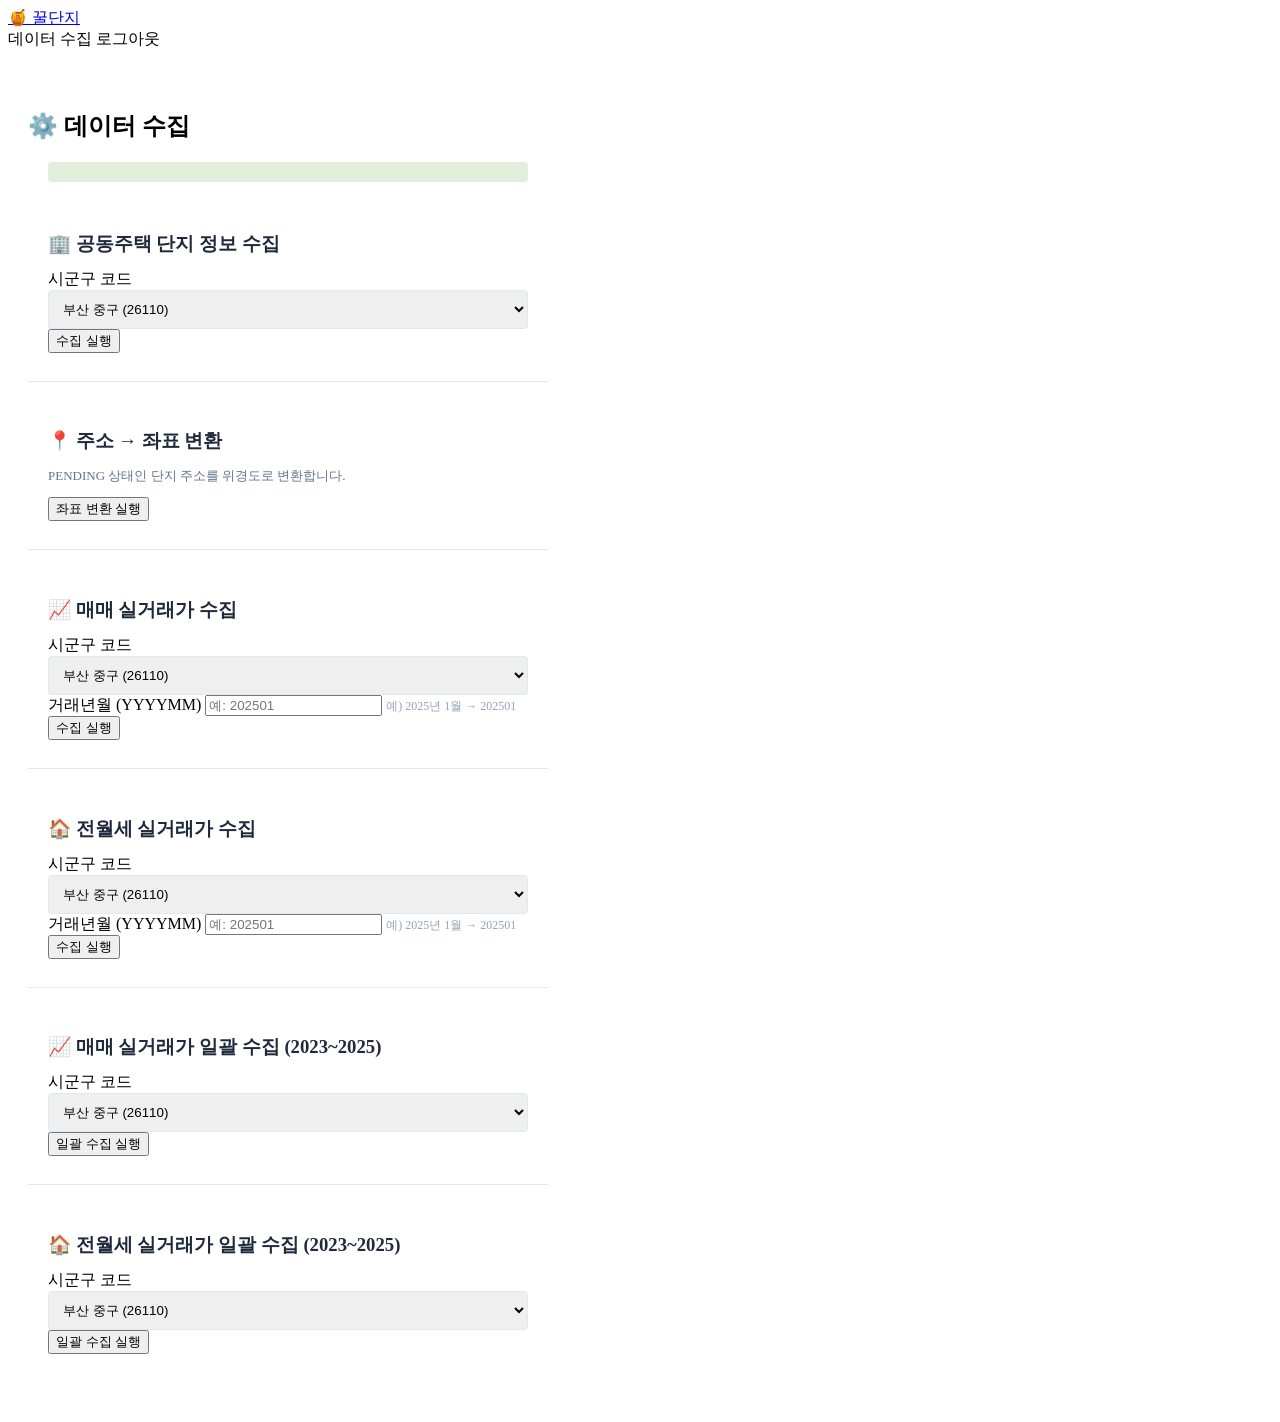
==== honeypot/src/main/resources/templates/admin/collect.html @ 5572f4a0 "honeypot V.1" ====
<!DOCTYPE html>
<html xmlns:th="http://www.thymeleaf.org">
<head>
    <meta charset="UTF-8">
    <title>꿀단지 - 관리자 데이터 수집</title>
    <link rel="stylesheet" th:href="@{/css/style.css}">
</head>
<body>

<nav class="navbar">
    <a href="/" class="navbar-brand">🍯 꿀단지</a>
    <div class="navbar-right">
        <a th:href="@{/admin/collect}" class="btn-login">데이터 수집</a>
        <a th:href="@{/member/logout}" class="btn-login">로그아웃</a>
    </div>
</nav>

<div class="auth-container" style="align-items:flex-start; padding:40px 20px;">
    <div class="auth-box" style="width:520px;">
        <div class="auth-header">
            <h2>⚙️ 데이터 수집</h2>
        </div>

        <!-- 수집 결과 메시지 -->
        <div th:if="${msg}"
             style="padding:10px 20px; background:#E2EFDA; color:#2E7D32;
                    margin:10px 20px; border-radius:4px;"
             th:text="${msg}"></div>

        <!-- 1. 공동주택 단지 정보 수집 -->
        <div style="padding:20px;">
            <h3 style="margin-bottom:12px; color:#1E293B;">🏢 공동주택 단지 정보 수집</h3>
            <form th:action="@{/admin/collect/complex}" method="post">
                <div class="form-group">
                    <label>시군구 코드</label>
                    <select name="sigunguCd" style="width:100%; padding:10px; border:1px solid #E2E8F0; border-radius:4px;">
					    <option value="26110">부산 중구 (26110)</option>
					    <option value="26140">부산 서구 (26140)</option>
					    <option value="26170">부산 동구 (26170)</option>
					    <option value="26200">부산 영도구 (26200)</option>
					    <option value="26230">부산 부산진구 (26230)</option>
					    <option value="26260">부산 동래구 (26260)</option>
					    <option value="26290">부산 남구 (26290)</option>
					    <option value="26320">부산 북구 (26320)</option>
					    <option value="26350">부산 해운대구 (26350)</option>
					    <option value="26380">부산 사하구 (26380)</option>
					    <option value="26410">부산 금정구 (26410)</option>
					    <option value="26440">부산 수영구 (26440)</option>
					    <option value="26470">부산 사상구 (26470)</option>
					    <option value="26500">부산 기장군 (26500)</option>
					</select>
                </div>
                <button type="submit" class="btn-primary">수집 실행</button>
            </form>
        </div>

        <hr style="border:none; border-top:1px solid #E2E8F0;">

        <!-- 2. 주소 → 좌표 변환 -->
        <div style="padding:20px;">
            <h3 style="margin-bottom:8px; color:#1E293B;">📍 주소 → 좌표 변환</h3>
            <p style="font-size:13px; color:#64748B; margin-bottom:12px;">
                PENDING 상태인 단지 주소를 위경도로 변환합니다.
            </p>
            <form th:action="@{/admin/collect/geo}" method="post">
                <button type="submit" class="btn-primary">좌표 변환 실행</button>
            </form>
        </div>

        <hr style="border:none; border-top:1px solid #E2E8F0;">

        <!-- 3. 매매 실거래가 수집 -->
        <div style="padding:20px;">
            <h3 style="margin-bottom:12px; color:#1E293B;">📈 매매 실거래가 수집</h3>
            <form th:action="@{/admin/collect/sale}" method="post">
                <div class="form-group">
                    <label>시군구 코드</label>
                    <select name="sigunguCd" style="width:100%; padding:10px; border:1px solid #E2E8F0; border-radius:4px;">
					    <option value="26110">부산 중구 (26110)</option>
					    <option value="26140">부산 서구 (26140)</option>
					    <option value="26170">부산 동구 (26170)</option>
					    <option value="26200">부산 영도구 (26200)</option>
					    <option value="26230">부산 부산진구 (26230)</option>
					    <option value="26260">부산 동래구 (26260)</option>
					    <option value="26290">부산 남구 (26290)</option>
					    <option value="26320">부산 북구 (26320)</option>
					    <option value="26350">부산 해운대구 (26350)</option>
					    <option value="26380">부산 사하구 (26380)</option>
					    <option value="26410">부산 금정구 (26410)</option>
					    <option value="26440">부산 수영구 (26440)</option>
					    <option value="26470">부산 사상구 (26470)</option>
					    <option value="26500">부산 기장군 (26500)</option>
					</select>
                </div>
                <div class="form-group">
                    <label>거래년월 (YYYYMM)</label>
                    <input type="text" name="dealYmd" placeholder="예: 202501" maxlength="6" required>
                    <small style="color:#94A3B8; font-size:12px;">예) 2025년 1월 → 202501</small>
                </div>
                <button type="submit" class="btn-primary">수집 실행</button>
            </form>
        </div>

        <hr style="border:none; border-top:1px solid #E2E8F0;">

        <!-- 4. 전월세 실거래가 수집 -->
        <div style="padding:20px;">
            <h3 style="margin-bottom:12px; color:#1E293B;">🏠 전월세 실거래가 수집</h3>
            <form th:action="@{/admin/collect/rent}" method="post">
                <div class="form-group">
                    <label>시군구 코드</label>
                    <select name="sigunguCd" style="width:100%; padding:10px; border:1px solid #E2E8F0; border-radius:4px;">
					    <option value="26110">부산 중구 (26110)</option>
					    <option value="26140">부산 서구 (26140)</option>
					    <option value="26170">부산 동구 (26170)</option>
					    <option value="26200">부산 영도구 (26200)</option>
					    <option value="26230">부산 부산진구 (26230)</option>
					    <option value="26260">부산 동래구 (26260)</option>
					    <option value="26290">부산 남구 (26290)</option>
					    <option value="26320">부산 북구 (26320)</option>
					    <option value="26350">부산 해운대구 (26350)</option>
					    <option value="26380">부산 사하구 (26380)</option>
					    <option value="26410">부산 금정구 (26410)</option>
					    <option value="26440">부산 수영구 (26440)</option>
					    <option value="26470">부산 사상구 (26470)</option>
					    <option value="26500">부산 기장군 (26500)</option>
					</select>
                </div>
                <div class="form-group">
                    <label>거래년월 (YYYYMM)</label>
                    <input type="text" name="dealYmd" placeholder="예: 202501" maxlength="6" required>
                    <small style="color:#94A3B8; font-size:12px;">예) 2025년 1월 → 202501</small>
                </div>
                <button type="submit" class="btn-primary">수집 실행</button>
            </form>
        </div>
        
        <hr style="border:none; border-top:1px solid #E2E8F0;">

<!-- 5. 매매 일괄 수집 -->
<div style="padding:20px;">
    <h3 style="margin-bottom:12px; color:#1E293B;">📈 매매 실거래가 일괄 수집 (2023~2025)</h3>
    <form th:action="@{/admin/collect/sale/all}" method="post">
        <div class="form-group">
            <label>시군구 코드</label>
            <select name="sigunguCd" style="width:100%; padding:10px; border:1px solid #E2E8F0; border-radius:4px;">
                <option value="26110">부산 중구 (26110)</option>
                <option value="26140">부산 서구 (26140)</option>
                <option value="26170">부산 동구 (26170)</option>
                <option value="26200">부산 영도구 (26200)</option>
                <option value="26230">부산 부산진구 (26230)</option>
                <option value="26260">부산 동래구 (26260)</option>
                <option value="26290">부산 남구 (26290)</option>
                <option value="26320">부산 북구 (26320)</option>
                <option value="26350">부산 해운대구 (26350)</option>
                <option value="26380">부산 사하구 (26380)</option>
                <option value="26410">부산 금정구 (26410)</option>
                <option value="26440">부산 수영구 (26440)</option>
                <option value="26470">부산 사상구 (26470)</option>
                <option value="26500">부산 기장군 (26500)</option>
            </select>
        </div>
        <button type="submit" class="btn-primary">일괄 수집 실행</button>
    </form>
</div>

<hr style="border:none; border-top:1px solid #E2E8F0;">

<!-- 6. 전월세 일괄 수집 -->
<div style="padding:20px;">
    <h3 style="margin-bottom:12px; color:#1E293B;">🏠 전월세 실거래가 일괄 수집 (2023~2025)</h3>
    <form th:action="@{/admin/collect/rent/all}" method="post">
        <div class="form-group">
            <label>시군구 코드</label>
            <select name="sigunguCd" style="width:100%; padding:10px; border:1px solid #E2E8F0; border-radius:4px;">
                <option value="26110">부산 중구 (26110)</option>
                <option value="26140">부산 서구 (26140)</option>
                <option value="26170">부산 동구 (26170)</option>
                <option value="26200">부산 영도구 (26200)</option>
                <option value="26230">부산 부산진구 (26230)</option>
                <option value="26260">부산 동래구 (26260)</option>
                <option value="26290">부산 남구 (26290)</option>
                <option value="26320">부산 북구 (26320)</option>
                <option value="26350">부산 해운대구 (26350)</option>
                <option value="26380">부산 사하구 (26380)</option>
                <option value="26410">부산 금정구 (26410)</option>
                <option value="26440">부산 수영구 (26440)</option>
                <option value="26470">부산 사상구 (26470)</option>
                <option value="26500">부산 기장군 (26500)</option>
            </select>
        </div>
        <button type="submit" class="btn-primary">일괄 수집 실행</button>
    </form>
</div>

    </div>
</div>

</body>
</html>
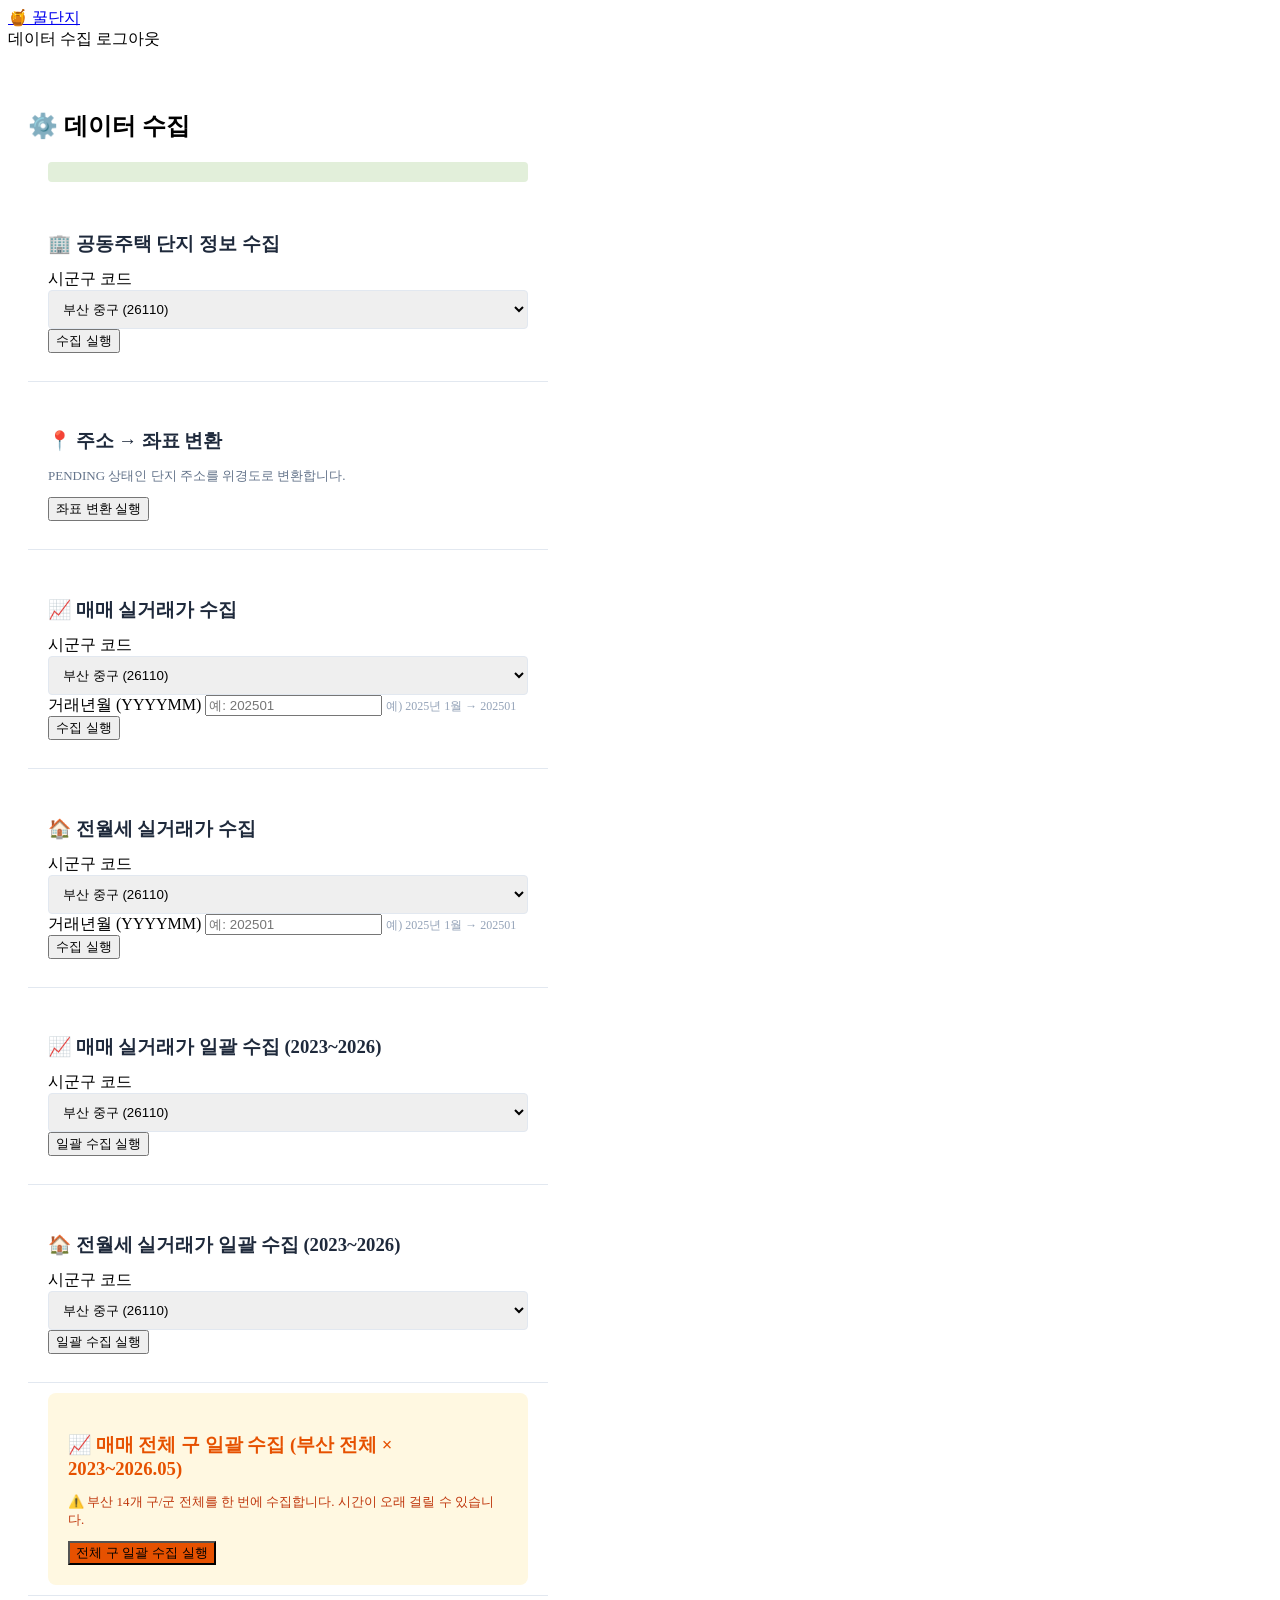
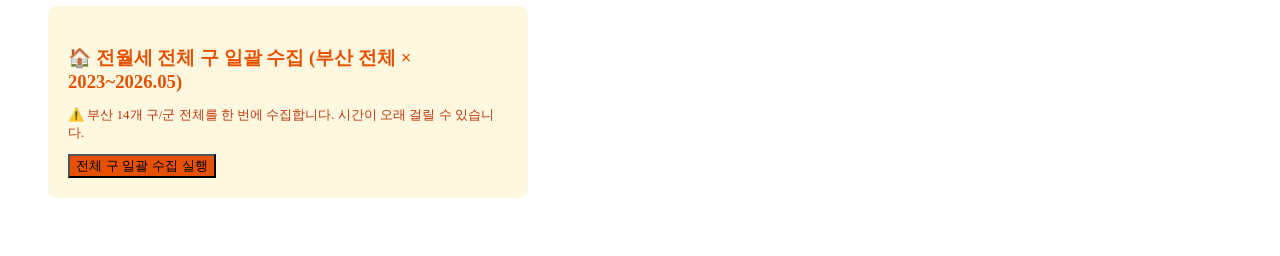
==== commit 882aac97: "honeypot 최종 V.1" ====
--- a/honeypot/src/main/resources/templates/admin/collect.html
+++ b/honeypot/src/main/resources/templates/admin/collect.html
@@ -139,7 +139,7 @@
 
 <!-- 5. 매매 일괄 수집 -->
 <div style="padding:20px;">
-    <h3 style="margin-bottom:12px; color:#1E293B;">📈 매매 실거래가 일괄 수집 (2023~2025)</h3>
+    <h3 style="margin-bottom:12px; color:#1E293B;">📈 매매 실거래가 일괄 수집 (2023~2026)</h3>
     <form th:action="@{/admin/collect/sale/all}" method="post">
         <div class="form-group">
             <label>시군구 코드</label>
@@ -168,7 +168,7 @@
 
 <!-- 6. 전월세 일괄 수집 -->
 <div style="padding:20px;">
-    <h3 style="margin-bottom:12px; color:#1E293B;">🏠 전월세 실거래가 일괄 수집 (2023~2025)</h3>
+    <h3 style="margin-bottom:12px; color:#1E293B;">🏠 전월세 실거래가 일괄 수집 (2023~2026)</h3>
     <form th:action="@{/admin/collect/rent/all}" method="post">
         <div class="form-group">
             <label>시군구 코드</label>
@@ -193,8 +193,34 @@
     </form>
 </div>
 
+ <hr style="border:none; border-top:1px solid #E2E8F0;">
+ 
+        <!-- 7. 매매 전체 구 일괄 수집 -->
+        <div style="padding:20px; background:#FFF8E1; border-radius:8px; margin:10px 20px;">
+            <h3 style="margin-bottom:8px; color:#E65100;">📈 매매 전체 구 일괄 수집 (부산 전체 × 2023~2026.05)</h3>
+            <p style="font-size:13px; color:#BF360C; margin-bottom:12px;">
+                ⚠️ 부산 14개 구/군 전체를 한 번에 수집합니다. 시간이 오래 걸릴 수 있습니다.
+            </p>
+            <form th:action="@{/admin/collect/sale/all-region}" method="post">
+                <button type="submit" class="btn-primary" style="background:#E65100;">전체 구 일괄 수집 실행</button>
+            </form>
+        </div>
+ 
+        <hr style="border:none; border-top:1px solid #E2E8F0;">
+ 
+        <!-- 8. 전월세 전체 구 일괄 수집 -->
+        <div style="padding:20px; background:#FFF8E1; border-radius:8px; margin:10px 20px;">
+            <h3 style="margin-bottom:8px; color:#E65100;">🏠 전월세 전체 구 일괄 수집 (부산 전체 × 2023~2026.05)</h3>
+            <p style="font-size:13px; color:#BF360C; margin-bottom:12px;">
+                ⚠️ 부산 14개 구/군 전체를 한 번에 수집합니다. 시간이 오래 걸릴 수 있습니다.
+            </p>
+            <form th:action="@{/admin/collect/rent/all-region}" method="post">
+                <button type="submit" class="btn-primary" style="background:#E65100;">전체 구 일괄 수집 실행</button>
+            </form>
+        </div>
+ 
     </div>
 </div>
-
+ 
 </body>
 </html>
